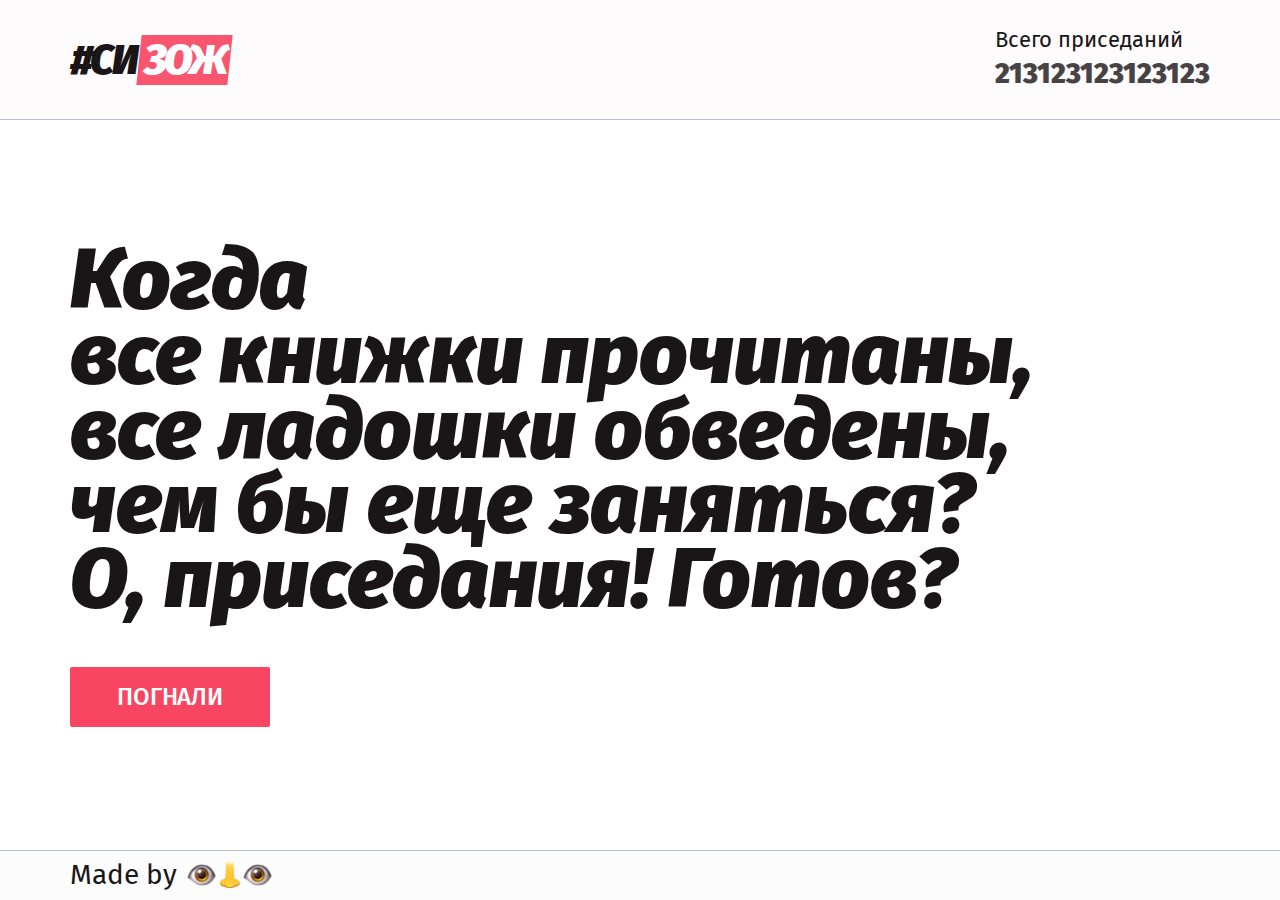
==== index.html @ 3c7a3d09 "Initial commit" ====
<!DOCTYPE html>
<html lang="ru">
  <head>
    <meta charset="UTF-8" />
    <meta name="viewport" content="width=device-width, initial-scale=1.0" />
    <meta http-equiv="X-UA-Compatible" content="ie=edge" />
    <title>#СИЗОЖ</title>
    <link
      href="https://fonts.googleapis.com/css?family=Fira+Sans:400,500,900,900i&display=swap&subset=cyrillic"
      rel="stylesheet"
    />
    <link rel="stylesheet" href="style.css" />
    <script src="./index.js"></script>
  </head>
  <body>
    <header class="header">
      <div class="container">
        <h1 class="header__logo"><span>#СИ</span><span>ЗОЖ</span></h1>
        <div class="header__right" data-header-counter>
          <div>Всего приседаний</div>
          <div>213123123123123</div>
        </div>
      </div>
    </header>
    <main class="content">
      <div class="container">
        <div class="screen1">
          <div class="big-text">
            Когда <br />
            все книжки прочитаны, все ладошки обведены, чем бы еще заняться? О,&nbsp;приседания!
            Готов?
          </div>
          <button type="button" data-go-btn>ПОГНАЛИ</button>
        </div>
        <div class="screen2" hidden>
          <div class="counters">
            <div class="counter quantity">
              <div class="counter__text">Количество</div>
              <div class="counter__count">333</div>
            </div>
            <div class="counter time">
              <div class="counter__text">Время</div>
              <div class="counter__count">00:03:33</div>
            </div>
          </div>
          <div class="image-container">
            <img src="https://via.placeholder.com/960x420" alt="" style="opacity: 0.5;" />
          </div>
          <button type="button">ПОДЕЛИТЬСЯ</button>

          <!-- <div class="gaw-container"></div> -->
        </div>
      </div>
    </main>
    <footer class="footer">
      <div class="container">
        <div class="copyright">
          Made by
          <img
            src="./images/glaz1x.png"
            alt="Copyright"
            srcset="./images/glaz1x.png 1x, ./images/glaz2x.png 2x, ./images/glaz3x.png 3x"
          />
        </div>
      </div>
    </footer>
  </body>
</html>
---- style.css ----
/*! normalize.css v8.0.1 | MIT License | github.com/necolas/normalize.css */

/* Document
   ========================================================================== */

/**
 * 1. Correct the line height in all browsers.
 * 2. Prevent adjustments of font size after orientation changes in iOS.
 */

html {
  line-height: 1.15; /* 1 */

  -webkit-text-size-adjust: 100%; /* 2 */
}

/* Sections
   ========================================================================== */

/**
 * Remove the margin in all browsers.
 */

body {
  margin: 0;
}

/**
 * Render the `main` element consistently in IE.
 */

main {
  display: block;
}

/**
 * Correct the font size and margin on `h1` elements within `section` and
 * `article` contexts in Chrome, Firefox, and Safari.
 */

h1 {
  margin: 0.67em 0;
  font-size: 2em;
}

/* Text-level semantics
   ========================================================================== */

/**
 * Remove the gray background on active links in IE 10.
 */

a {
  background-color: transparent;
}

/**
 * Add the correct font weight in Chrome, Edge, and Safari.
 */

b,
strong {
  font-weight: bolder;
}

/* Embedded content
   ========================================================================== */

/**
 * Remove the border on images inside links in IE 10.
 */

img {
  border-style: none;
}

/* Forms
   ========================================================================== */

/**
 * 1. Change the font styles in all browsers.
 * 2. Remove the margin in Firefox and Safari.
 */

button,
input,
optgroup,
select,
textarea {
  margin: 0; /* 2 */
  font-family: inherit; /* 1 */
  font-size: 100%; /* 1 */
  line-height: 1.15; /* 1 */
}

/**
 * Show the overflow in IE.
 * 1. Show the overflow in Edge.
 */

button,
input {
  /* 1 */
  overflow: visible;
}

/**
 * Remove the inheritance of text transform in Edge, Firefox, and IE.
 * 1. Remove the inheritance of text transform in Firefox.
 */

button,
select {
  /* 1 */
  text-transform: none;
}

/**
 * Correct the inability to style clickable types in iOS and Safari.
 */

button,
[type='button'],
[type='reset'],
[type='submit'] {
  -webkit-appearance: button;
}

/**
 * Remove the inner border and padding in Firefox.
 */

button::-moz-focus-inner,
[type='button']::-moz-focus-inner,
[type='reset']::-moz-focus-inner,
[type='submit']::-moz-focus-inner {
  padding: 0;
  border-style: none;
}

/**
 * Restore the focus styles unset by the previous rule.
 */

button:-moz-focusring,
[type='button']:-moz-focusring,
[type='reset']:-moz-focusring,
[type='submit']:-moz-focusring {
  outline: 1px dotted ButtonText;
}

/**
 * Remove the default vertical scrollbar in IE 10+.
 */

textarea {
  overflow: auto;
}

/**
 * 1. Add the correct box sizing in IE 10.
 * 2. Remove the padding in IE 10.
 */

[type='checkbox'],
[type='radio'] {
  -webkit-box-sizing: border-box;
  box-sizing: border-box; /* 1 */
  padding: 0; /* 2 */
}

/**
 * 1. Correct the odd appearance in Chrome and Safari.
 * 2. Correct the outline style in Safari.
 */

[type='search'] {
  outline-offset: -2px; /* 2 */

  -webkit-appearance: textfield; /* 1 */
}

/**
 * Remove the inner padding in Chrome and Safari on macOS.
 */

[type='search']::-webkit-search-decoration {
  -webkit-appearance: none;
}

/**
 * 1. Correct the inability to style clickable types in iOS and Safari.
 * 2. Change font properties to `inherit` in Safari.
 */

::-webkit-file-upload-button {
  font: inherit; /* 2 */

  -webkit-appearance: button; /* 1 */
}

/**
 * Add the correct display in IE 10.
 */

[hidden] {
  display: none;
}

/* MAIN STYLES */

html {
  font: 16px/1.2 'Fira Sans', sans-serif;
}

body {
  display: -webkit-box;
  display: -ms-flexbox;
  display: flex;
  -webkit-box-orient: vertical;
  -webkit-box-direction: normal;
  -ms-flex-direction: column;
  flex-direction: column;
  -webkit-box-pack: justify;
  -ms-flex-pack: justify;
  justify-content: space-between;
  min-height: 100vh;
  background-color: #fff;
  color: #1a1617;
}

img {
  max-width: 100%;
  height: auto;
}

.container {
  max-width: 1140px;
  margin: auto;
}

.header {
  position: relative;
  z-index: 0;
  height: 7.5rem;
  background-color: rgba(248, 241, 242, 0.25);
  -webkit-box-shadow: inset 0 -1px 0 0 #b8c1cb;
  box-shadow: inset 0 -1px 0 0 #b8c1cb;
}

.header .container {
  display: -webkit-box;
  display: -ms-flexbox;
  display: flex;
  -webkit-box-align: center;
  -ms-flex-align: center;
  align-items: center;
  -webkit-box-pack: justify;
  -ms-flex-pack: justify;
  justify-content: space-between;
  height: 100%;
}

.header__logo {
  font: 900 italic 2.625rem/1 'Fira Sans';
  letter-spacing: -2.67px;
}

.header__logo span:nth-of-type(2) {
  position: relative;
  margin-left: 3px;
  padding: 0 5px;
  color: #fff;
}

.header__logo span:nth-of-type(2)::before {
  content: '';
  position: absolute;
  top: 0;
  right: 0;
  bottom: 0;
  left: 0;
  z-index: -1;
  -webkit-transform: skewX(-6deg);
  transform: skewX(-6deg);
  background-color: rgba(249, 67, 95, 0.9);
}

.header__right {
  font-size: 1.375rem;
  line-height: 1.23;
}

.header__right div:nth-of-type(2) {
  opacity: 0.8;
  font-size: 1.75rem;
  font-weight: 900;
  line-height: 1.43;
}

.footer {
  height: 50px;
  background-color: rgba(249, 245, 246, 0.25);
  -webkit-box-shadow: inset 0 1px 0 0 #b8c1cb;
  box-shadow: inset 0 1px 0 0 #b8c1cb;
}

.footer .container {
  display: -webkit-box;
  display: -ms-flexbox;
  display: flex;
  -webkit-box-align: center;
  -ms-flex-align: center;
  align-items: center;
  height: 100%;
}

.copyright {
  display: -webkit-box;
  display: -ms-flexbox;
  display: flex;
  -webkit-box-align: center;
  -ms-flex-align: center;
  align-items: center;
  font-size: 1.75rem;
  line-height: 1.18;
}

.copyright img {
  margin-left: 10px;
}

.content {
  padding: 10px 0;
}

.big-text {
  max-width: 980px;
  font-size: 5.3125rem;
  font-style: italic;
  font-weight: 900;
  line-height: 0.88;
}

button {
  width: 200px;
  height: 60px;
  margin: auto;
  border: 0;
  border-radius: 2px;
  background-color: #f84562;
  color: #fff;
  font-size: 1.5rem;
  font-weight: 500;
  letter-spacing: -0.24px;
  line-height: 1;
  cursor: pointer;
}

.screen1 .big-text {
  margin-bottom: 3.125rem;
}

.screen2 {
  display: -webkit-box;
  display: -ms-flexbox;
  display: flex;
  -webkit-box-orient: vertical;
  -webkit-box-direction: normal;
  -ms-flex-direction: column;
  flex-direction: column;
}

.screen2[hidden] {
  display: none;
}

.counters {
  display: -webkit-box;
  display: -ms-flexbox;
  display: flex;
  -webkit-box-flex: 0;
  -ms-flex: 0 0 auto;
  flex: 0 0 auto;
  margin-bottom: 28px;
}

.counter {
  min-width: 364px;
}

.quantity {
  margin-right: 120px;
}

.counter__text {
  opacity: 0.6;
  font-size: 1.875rem;
  font-weight: 500;
  letter-spacing: -0.53px;
  text-transform: uppercase;
}

.counter__count {
  font-size: 8.8125rem;
  font-weight: 900;
  line-height: 0.8;
}

.image-container {
  display: -webkit-box;
  display: -ms-flexbox;
  display: flex;
  position: relative;
  -webkit-box-flex: 1;
  -ms-flex: 1 0 auto;
  flex: 1 0 auto;
  -webkit-box-align: center;
  -ms-flex-align: center;
  align-items: center;
  -webkit-box-pack: center;
  -ms-flex-pack: center;
  justify-content: center;
  min-height: 26.25rem;
  text-align: center;
}

.image-container::before {
  content: '';
  position: absolute;
  top: 0;
  bottom: 0;
  left: 50%;
  z-index: -1;
  min-width: 420px;
  -webkit-transform: translateX(-50%);
  transform: translateX(-50%);
  border-radius: 6px;
  background-color: #fdf0f0;
}

.image-container + button {
  margin-top: 24px;
}

.gaw-container {
  -webkit-box-flex: 0;
  -ms-flex: 0 0 auto;
  flex: 0 0 auto;
  margin-top: 24px;
}

@media (max-height: 765px) and (orientation: landscape),
  (max-width: 1200px) and (max-height: 800px) and (orientation: landscape),
  (max-width: 830px) and (max-height: 540px) {
  html {
    font-size: 12px;
  }

  .image-container {
    min-height: auto;
  }

  .image-container img {
    max-height: 270px;
  }
}

@media (max-width: 1200px) {
  .container {
    max-width: 784px;
  }

  .header {
    height: 5.3125rem;
  }

  .big-text {
    max-width: 700px;
    font-size: 3.75rem;
  }

  .screen1 .big-text {
    margin-bottom: 5rem;
  }

  .counters {
    margin-bottom: 2.1875rem;
  }

  .counter__text {
    font-size: 1.625rem;
  }

  .counter__count {
    font-size: 5.5625rem;
  }

  .quantity {
    margin-right: 35px;
  }
}

@media (max-width: 830px) {
  .container {
    max-width: 100%;
    padding: 0 15px;
  }

  .header {
    height: 5rem;
  }

  .header__right {
    display: none;
  }

  .big-text {
    font-size: 1.75rem;
  }

  .screen1 .big-text {
    margin-bottom: 4.375rem;
  }

  button {
    width: 266px;
    font-size: 1.375rem;
  }

  .footer {
    height: 1.875rem;
  }

  .copyright {
    font-size: 0.75rem;
  }

  .copyright img {
    max-height: 20px;
  }

  .counters {
    -webkit-box-pack: justify;
    -ms-flex-pack: justify;
    justify-content: space-between;
  }

  .counter {
    min-width: auto;
  }

  .counter__text {
    font-size: 0.975rem;
  }

  .counter__count {
    font-size: 2.5625rem;
  }

  .image-container {
    min-height: 15.9375rem;
  }

  .image-container::before {
    min-width: 226px;
  }

  .image-container + button {
    margin-top: 0.5rem;
  }
}
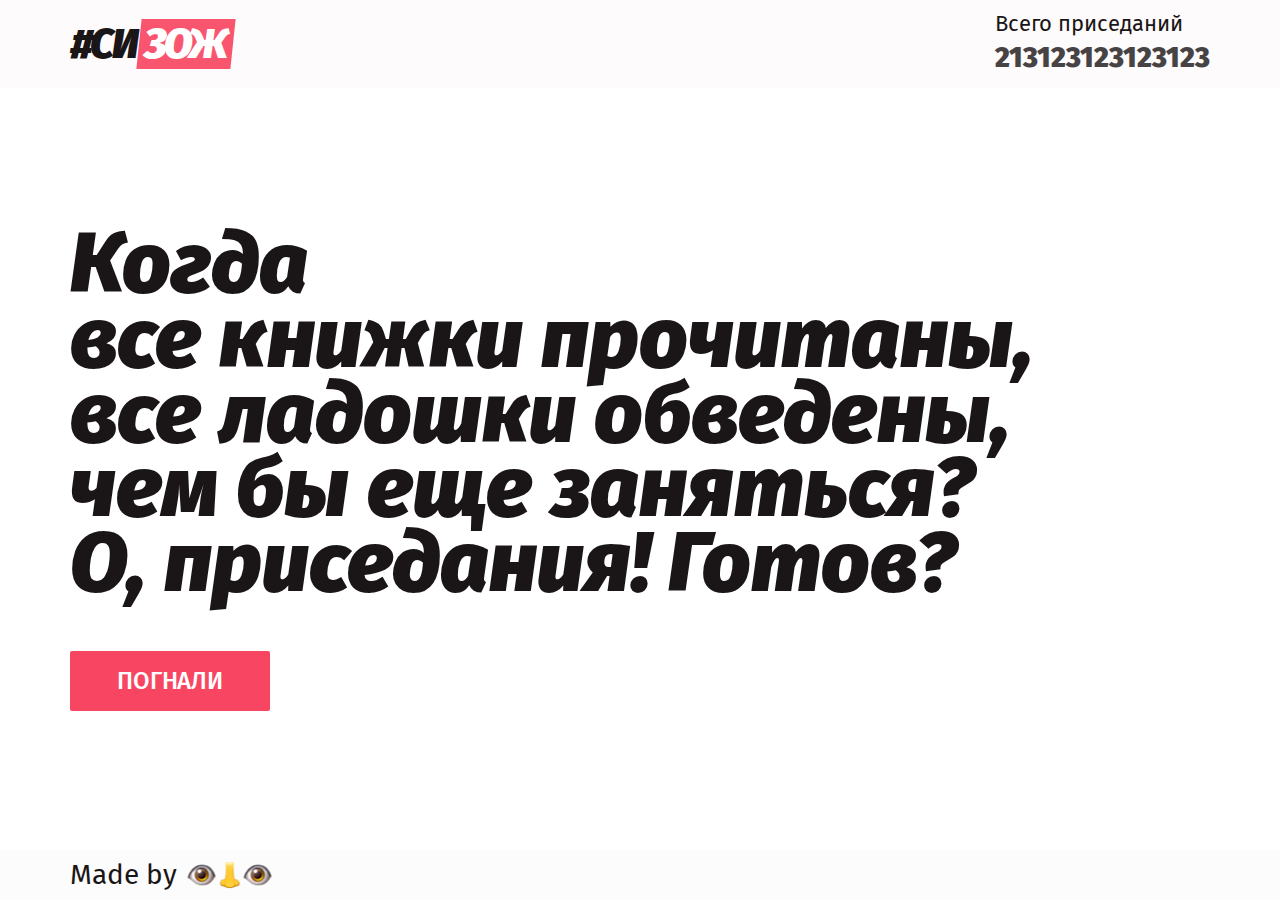
==== commit 12e3a094: "Added placeholder for gaw" ====
--- a/index.html
+++ b/index.html
@@ -15,7 +15,9 @@
   <body>
     <header class="header">
       <div class="container">
-        <h1 class="header__logo"><span>#СИ</span><span>ЗОЖ</span></h1>
+        <h1 class="header__logo">
+          <a href="./index.html"><span>#СИ</span><span>ЗОЖ</span></a>
+        </h1>
         <div class="header__right" data-header-counter>
           <div>Всего приседаний</div>
           <div>213123123123123</div>
@@ -44,11 +46,13 @@
             </div>
           </div>
           <div class="image-container">
-            <img src="https://via.placeholder.com/960x420" alt="" style="opacity: 0.5;" />
+            <img src="https://via.placeholder.com/478x318" alt="" style="opacity: 0.5;" />
           </div>
-          <button type="button">ПОДЕЛИТЬСЯ</button>
+          <!-- <button type="button">ПОДЕЛИТЬСЯ</button> -->
 
-          <!-- <div class="gaw-container"></div> -->
+          <div class="gaw-container">
+            <img src="https://via.placeholder.com/468x60" alt="" />
+          </div>
         </div>
       </div>
     </main>
--- a/style.css
+++ b/style.css
@@ -208,6 +208,11 @@
 }
 
 /* MAIN STYLES */
+
+*, *::before, *::after {
+  -webkit-box-sizing: border-box;
+          box-sizing: border-box;
+}
 
 html {
   font: 16px/1.2 'Fira Sans', sans-serif;
@@ -242,10 +247,8 @@
 .header {
   position: relative;
   z-index: 0;
-  height: 7.5rem;
+  height: 5.5rem;
   background-color: rgba(248, 241, 242, 0.25);
-  -webkit-box-shadow: inset 0 -1px 0 0 #b8c1cb;
-  box-shadow: inset 0 -1px 0 0 #b8c1cb;
 }
 
 .header .container {
@@ -266,6 +269,11 @@
   letter-spacing: -2.67px;
 }
 
+.header__logo a {
+  color: inherit;
+  text-decoration: none;
+}
+
 .header__logo span:nth-of-type(2) {
   position: relative;
   margin-left: 3px;
@@ -277,7 +285,7 @@
   content: '';
   position: absolute;
   top: 0;
-  right: 0;
+  right: -3px;
   bottom: 0;
   left: 0;
   z-index: -1;
@@ -301,8 +309,6 @@
 .footer {
   height: 50px;
   background-color: rgba(249, 245, 246, 0.25);
-  -webkit-box-shadow: inset 0 1px 0 0 #b8c1cb;
-  box-shadow: inset 0 1px 0 0 #b8c1cb;
 }
 
 .footer .container {
@@ -348,6 +354,8 @@
   margin: auto;
   border: 0;
   border-radius: 2px;
+  -webkit-transition: background-color .3s;
+  transition: background-color .3s;
   background-color: #f84562;
   color: #fff;
   font-size: 1.5rem;
@@ -357,11 +365,18 @@
   cursor: pointer;
 }
 
+button:hover {
+  background-color: #f96b82;
+}
+button:active {
+  background-color: #db3550;
+}
+
 .screen1 .big-text {
   margin-bottom: 3.125rem;
 }
 
-.screen2 {
+.screen2, .screen3 {
   display: -webkit-box;
   display: -ms-flexbox;
   display: flex;
@@ -371,7 +386,7 @@
   flex-direction: column;
 }
 
-.screen2[hidden] {
+.screen2[hidden], .screen3[hidden] {
   display: none;
 }
 
@@ -422,6 +437,7 @@
   -ms-flex-pack: center;
   justify-content: center;
   min-height: 26.25rem;
+  padding: 20px 0;
   text-align: center;
 }
 
@@ -440,14 +456,16 @@
 }
 
 .image-container + button {
-  margin-top: 24px;
+  margin-top: 1.5rem;
 }
 
 .gaw-container {
   -webkit-box-flex: 0;
   -ms-flex: 0 0 auto;
   flex: 0 0 auto;
-  margin-top: 24px;
+  height: 60px;
+  margin-top: 1.5rem;
+  text-align: center;
 }
 
 @media (max-height: 765px) and (orientation: landscape),
@@ -462,7 +480,7 @@
   }
 
   .image-container img {
-    max-height: 270px;
+    max-height: 250px;
   }
 }
 
